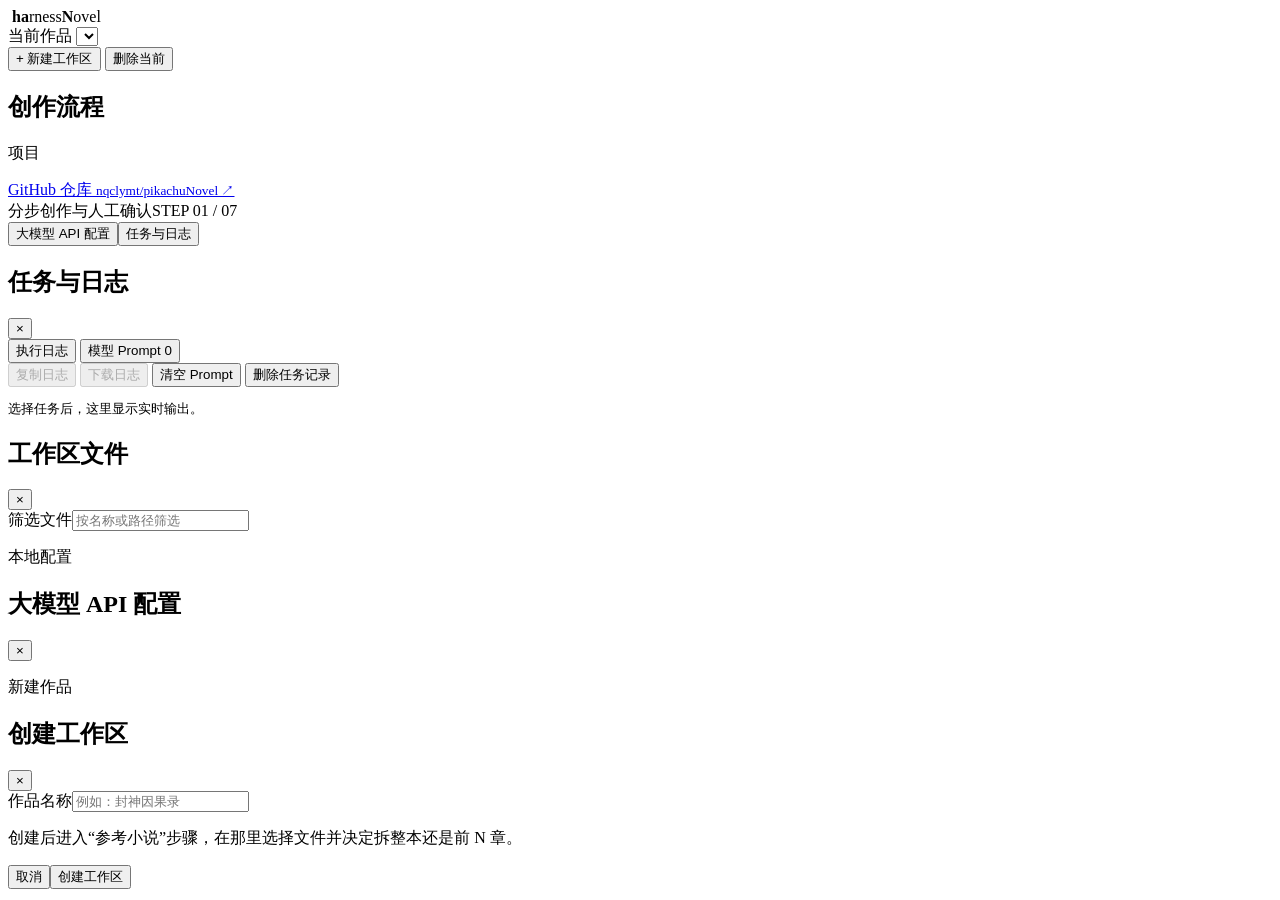
==== webui/static/index.html @ 8a87d2a3 "[FEATURE] 增加任务日志复制与下载" ====
<!doctype html>
<html lang="zh-CN">
  <head>
    <meta charset="UTF-8" />
    <meta name="viewport" content="width=device-width, initial-scale=1.0" />
    <meta name="theme-color" content="#f5f7f5" />
    <link rel="icon" href="/assets/favicon.svg" type="image/svg+xml" />
    <title>HarnessNovel 工作台</title>
  <link rel="stylesheet" href="/assets/wizard-v0.css?v=46" />
  </head>
  <body>
    <div class="wizard-shell">
      <aside class="rail">
        <div class="brand-lockup" aria-label="HarnessNovel">
          <img class="brand-mark" src="/assets/favicon.svg" alt="" />
          <span class="brand-name"><strong>h</strong><strong>a</strong><span>rness</span><strong>N</strong><span>ovel</span></span>
        </div>
        <div class="workspace-switch">
          <label class="rail-label" for="workspace-select">当前作品</label>
          <select id="workspace-select" class="workspace-select"></select>
          <div class="rail-workspace-actions">
            <button id="new-workspace" class="rail-new" type="button">+ 新建工作区</button>
            <button id="delete-workspace" class="rail-delete" type="button">删除当前</button>
          </div>
        </div>
        <nav class="workflow-nav" aria-label="创作流程">
          <h2>创作流程</h2>
          <div id="workflow-list"></div>
        </nav>
        <section class="rail-about" aria-label="项目">
          <p class="rail-about-label">项目</p>
          <a class="rail-project-link" href="https://github.com/nqclymt/pikachuNovel" target="_blank" rel="noopener noreferrer">
            <span>GitHub 仓库</span>
            <small>nqclymt/pikachuNovel&nbsp;↗</small>
          </a>
        </section>
      </aside>
      <main class="stage">
        <header class="stagebar">
          <div class="stagebar-left"><span class="stage-path">分步创作与人工确认</span><span class="stage-separator"></span><span id="step-count" class="step-count">STEP 01 / 07</span></div>
          <div class="stagebar-right"><button id="open-settings" class="drawer-button" type="button">大模型 API 配置</button><button id="open-task-drawer" class="drawer-button" type="button">任务与日志</button></div>
        </header>
        <div id="step-canvas" class="step-canvas"></div>
      </main>
    </div>
    <div id="drawer-scrim" class="drawer-scrim"></div>
    <aside id="task-drawer" class="drawer" aria-label="任务与日志">
      <div class="drawer-header"><h2>任务与日志</h2><button id="close-task-drawer" class="drawer-close" type="button" title="关闭">&times;</button></div>
      <div id="drawer-tasks" class="drawer-list"></div>
      <div class="drawer-view-tabs" role="tablist">
        <button class="active" type="button" data-task-view="log">执行日志</button>
        <button type="button" data-task-view="prompt">模型 Prompt <span id="drawer-prompt-count">0</span></button>
      </div>
      <div class="drawer-history-actions">
        <button id="copy-current-log" class="log-action" type="button" disabled>复制日志</button>
        <button id="download-current-log" class="log-action" type="button" disabled>下载日志</button>
        <button id="clear-workspace-prompts" type="button">清空 Prompt</button>
        <button id="delete-current-task" class="danger" type="button">删除任务记录</button>
      </div>
      <pre id="drawer-log" class="drawer-log">选择任务后，这里显示实时输出。</pre>
      <div id="drawer-prompts" class="drawer-prompts" hidden><p class="drawer-prompt-empty">该任务尚未调用大模型。</p></div>
    </aside>
    <dialog id="prompt-dialog" class="prompt-dialog">
      <header><div><p id="prompt-dialog-meta">模型调用</p><h2>实际输入 Prompt</h2></div><button id="close-prompt-dialog" class="drawer-close" type="button" title="关闭">&times;</button></header>
      <div id="prompt-dialog-list" class="prompt-dialog-list"></div>
      <footer><button id="copy-current-prompt" class="secondary-button" type="button">复制当前 Prompt</button></footer>
    </dialog>
    <div id="file-scrim" class="file-scrim"></div>
    <aside id="file-browser" class="file-browser" aria-label="工作区文件">
      <div class="drawer-header"><h2>工作区文件</h2><button id="close-file-browser" class="drawer-close" type="button" title="关闭">&times;</button></div>
      <label class="file-search-label" for="file-search">筛选文件<input id="file-search" type="search" placeholder="按名称或路径筛选" /></label>
      <div id="file-browser-list" class="file-browser-list"></div>
    </aside>
    <div id="settings-scrim" class="settings-scrim"></div>
    <aside id="settings-panel" class="settings-panel" aria-label="大模型 API 配置" aria-hidden="true">
      <header class="settings-header"><div><p>本地配置</p><h2>大模型 API 配置</h2></div><button id="close-settings" class="drawer-close" type="button" title="关闭">&times;</button></header>
      <div id="settings-content" class="settings-content"></div>
    </aside>
    <div id="workspace-scrim" class="workspace-scrim"></div>
    <section id="workspace-panel" class="workspace-panel" aria-label="新建工作区" aria-hidden="true">
      <header class="settings-header"><div><p>新建作品</p><h2>创建工作区</h2></div><button id="close-workspace-panel" class="drawer-close" type="button" title="关闭">&times;</button></header>
      <form id="new-workspace-form" class="workspace-form">
        <label>作品名称<input id="new-workspace-name" name="workspace" maxlength="80" autocomplete="off" placeholder="例如：封神因果录" required /></label>
        <p class="workspace-note">创建后进入“参考小说”步骤，在那里选择文件并决定拆整本还是前 N 章。</p>
        <div class="workspace-actions"><button id="cancel-workspace" class="secondary-button" type="button">取消</button><button class="primary-button" type="submit">创建工作区</button></div>
      </form>
    </section>
    <div id="toast" class="toast" role="status" aria-live="polite"></div>
  <script src="/assets/wizard-v0.js?v=47"></script>
  </body>
</html>
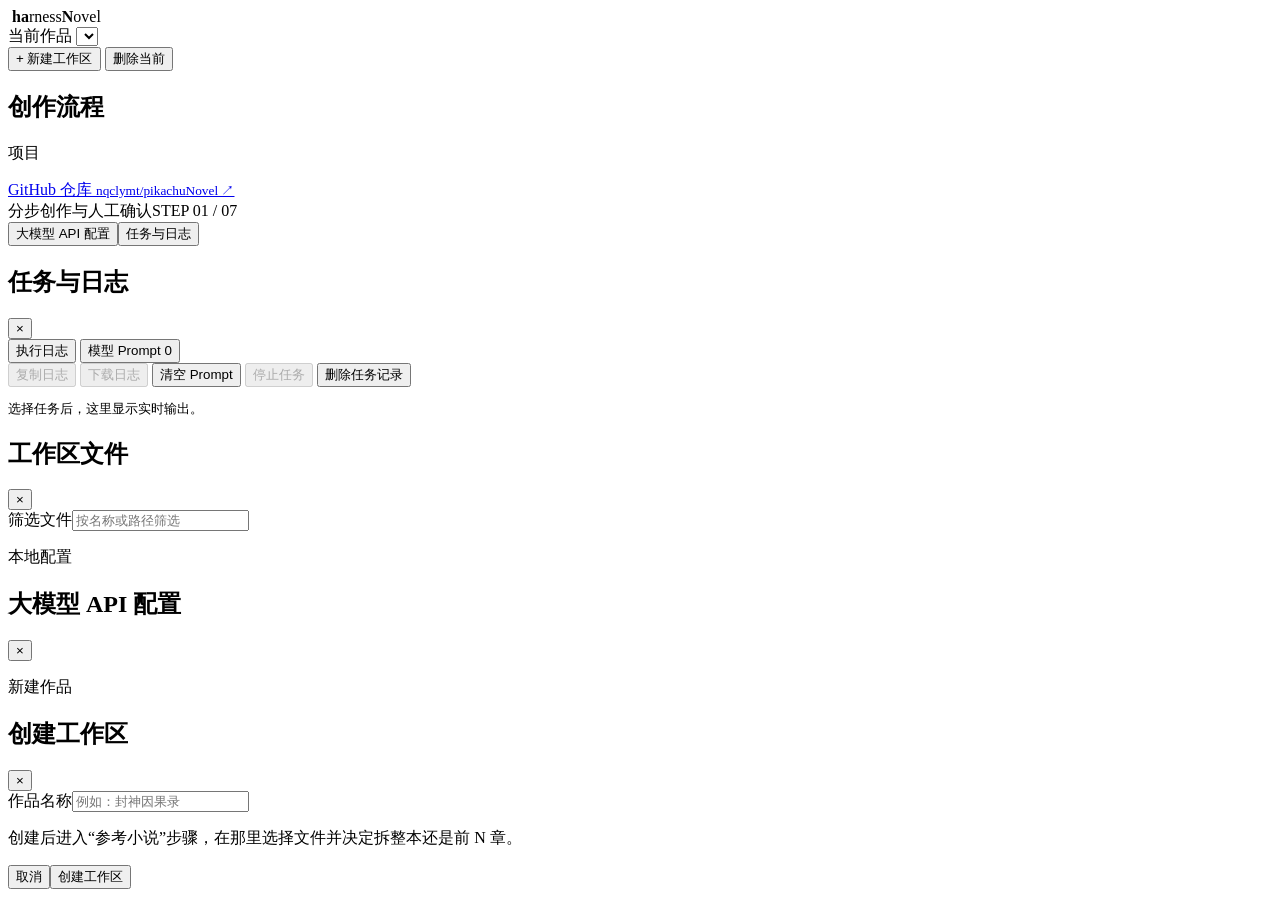
==== commit 5bae03da: "feat: improve desktop setup and model task controls Add bounded LLM retries, pause/stop support, CC " ====
--- a/webui/static/index.html
+++ b/webui/static/index.html
@@ -6,7 +6,7 @@
     <meta name="theme-color" content="#f5f7f5" />
     <link rel="icon" href="/assets/favicon.svg" type="image/svg+xml" />
     <title>HarnessNovel 工作台</title>
-  <link rel="stylesheet" href="/assets/wizard-v0.css?v=46" />
+  <link rel="stylesheet" href="/assets/wizard-v0.css?v=47" />
   </head>
   <body>
     <div class="wizard-shell">
@@ -55,6 +55,7 @@
         <button id="copy-current-log" class="log-action" type="button" disabled>复制日志</button>
         <button id="download-current-log" class="log-action" type="button" disabled>下载日志</button>
         <button id="clear-workspace-prompts" type="button">清空 Prompt</button>
+        <button id="stop-current-task" class="danger" type="button" disabled>停止任务</button>
         <button id="delete-current-task" class="danger" type="button">删除任务记录</button>
       </div>
       <pre id="drawer-log" class="drawer-log">选择任务后，这里显示实时输出。</pre>
@@ -86,6 +87,6 @@
       </form>
     </section>
     <div id="toast" class="toast" role="status" aria-live="polite"></div>
-  <script src="/assets/wizard-v0.js?v=47"></script>
+  <script src="/assets/wizard-v0.js?v=48"></script>
   </body>
 </html>
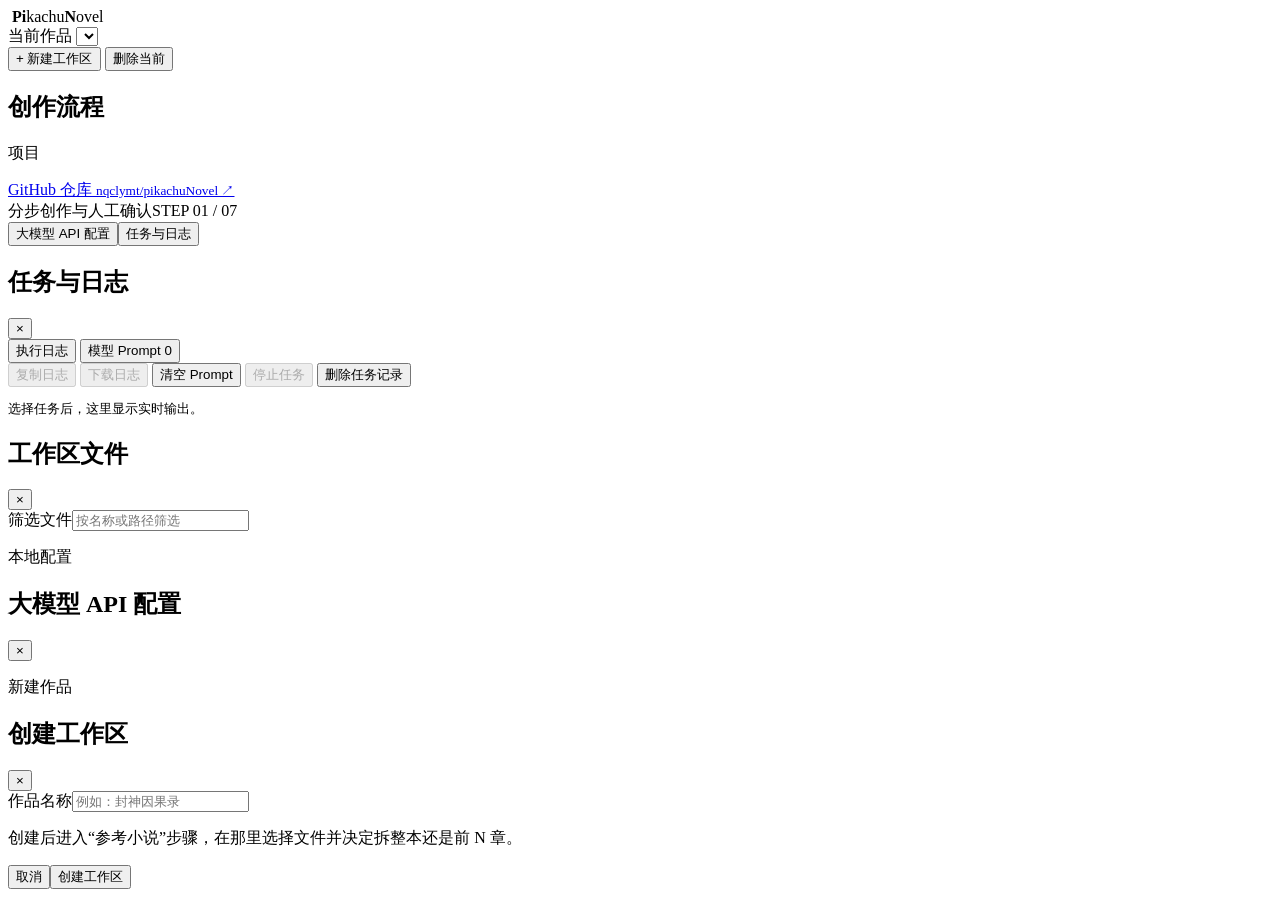
==== commit 17fd792d: "feat: release PikachuNovel v2.0.4" ====
--- a/webui/static/index.html
+++ b/webui/static/index.html
@@ -5,15 +5,15 @@
     <meta name="viewport" content="width=device-width, initial-scale=1.0" />
     <meta name="theme-color" content="#f5f7f5" />
     <link rel="icon" href="/assets/favicon.svg" type="image/svg+xml" />
-    <title>HarnessNovel 工作台</title>
+    <title>PikachuNovel 工作台</title>
   <link rel="stylesheet" href="/assets/wizard-v0.css?v=47" />
   </head>
   <body>
     <div class="wizard-shell">
       <aside class="rail">
-        <div class="brand-lockup" aria-label="HarnessNovel">
+        <div class="brand-lockup" aria-label="PikachuNovel">
           <img class="brand-mark" src="/assets/favicon.svg" alt="" />
-          <span class="brand-name"><strong>h</strong><strong>a</strong><span>rness</span><strong>N</strong><span>ovel</span></span>
+          <span class="brand-name"><strong>P</strong><strong>i</strong><span>kachu</span><strong>N</strong><span>ovel</span></span>
         </div>
         <div class="workspace-switch">
           <label class="rail-label" for="workspace-select">当前作品</label>
@@ -87,6 +87,6 @@
       </form>
     </section>
     <div id="toast" class="toast" role="status" aria-live="polite"></div>
-  <script src="/assets/wizard-v0.js?v=48"></script>
+  <script src="/assets/wizard-v0.js?v=49"></script>
   </body>
 </html>
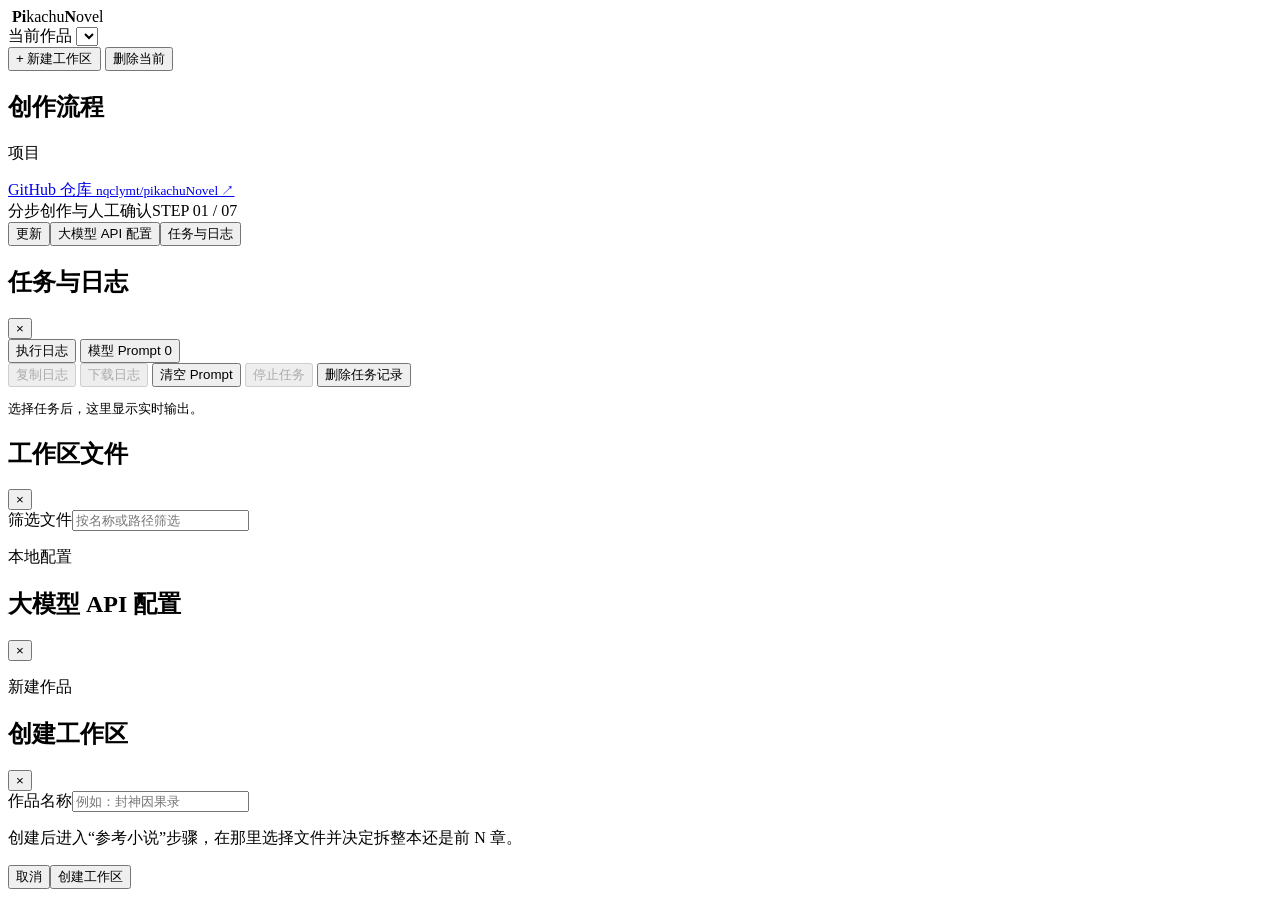
==== commit da0f4431: "feat: add verified Windows auto-update" ====
--- a/webui/static/index.html
+++ b/webui/static/index.html
@@ -6,7 +6,7 @@
     <meta name="theme-color" content="#f5f7f5" />
     <link rel="icon" href="/assets/favicon.svg" type="image/svg+xml" />
     <title>PikachuNovel 工作台</title>
-  <link rel="stylesheet" href="/assets/wizard-v0.css?v=47" />
+  <link rel="stylesheet" href="/assets/wizard-v0.css?v=48" />
   </head>
   <body>
     <div class="wizard-shell">
@@ -38,7 +38,7 @@
       <main class="stage">
         <header class="stagebar">
           <div class="stagebar-left"><span class="stage-path">分步创作与人工确认</span><span class="stage-separator"></span><span id="step-count" class="step-count">STEP 01 / 07</span></div>
-          <div class="stagebar-right"><button id="open-settings" class="drawer-button" type="button">大模型 API 配置</button><button id="open-task-drawer" class="drawer-button" type="button">任务与日志</button></div>
+          <div class="stagebar-right"><button id="update-app" class="drawer-button update-button" type="button" title="检查并更新 PikachuNovel"><span>更新</span><span id="update-dot" class="update-dot" aria-hidden="true"></span></button><button id="open-settings" class="drawer-button" type="button">大模型 API 配置</button><button id="open-task-drawer" class="drawer-button" type="button">任务与日志</button></div>
         </header>
         <div id="step-canvas" class="step-canvas"></div>
       </main>
@@ -87,6 +87,6 @@
       </form>
     </section>
     <div id="toast" class="toast" role="status" aria-live="polite"></div>
-  <script src="/assets/wizard-v0.js?v=49"></script>
+  <script src="/assets/wizard-v0.js?v=51"></script>
   </body>
 </html>
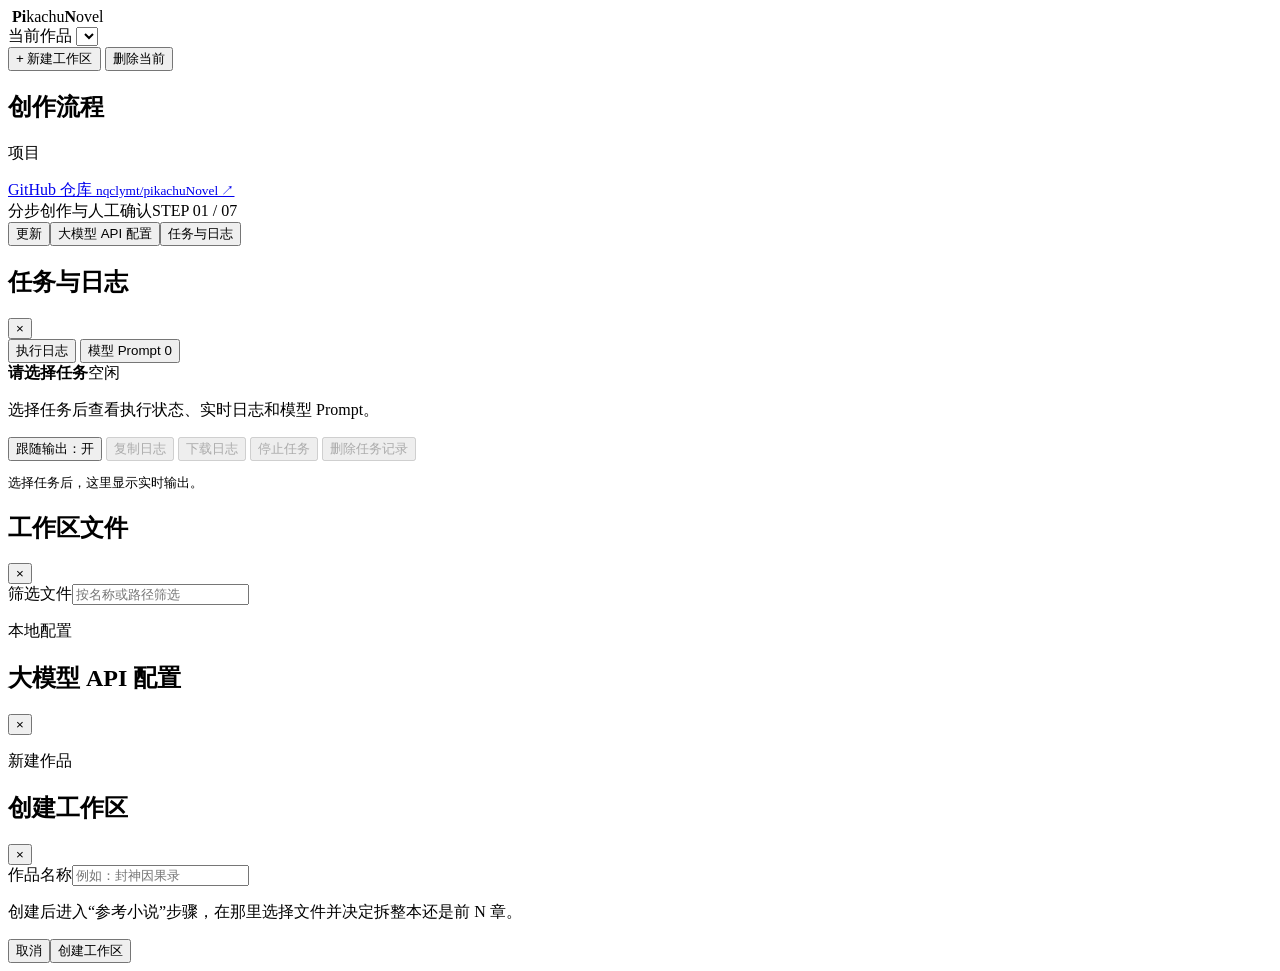
==== commit 6fcaf0f3: "feat: improve workspace cleanup and task logs" ====
--- a/webui/static/index.html
+++ b/webui/static/index.html
@@ -6,7 +6,7 @@
     <meta name="theme-color" content="#f5f7f5" />
     <link rel="icon" href="/assets/favicon.svg" type="image/svg+xml" />
     <title>PikachuNovel 工作台</title>
-  <link rel="stylesheet" href="/assets/wizard-v0.css?v=48" />
+  <link rel="stylesheet" href="/assets/wizard-v0.css?v=51" />
   </head>
   <body>
     <div class="wizard-shell">
@@ -48,23 +48,31 @@
       <div class="drawer-header"><h2>任务与日志</h2><button id="close-task-drawer" class="drawer-close" type="button" title="关闭">&times;</button></div>
       <div id="drawer-tasks" class="drawer-list"></div>
       <div class="drawer-view-tabs" role="tablist">
-        <button class="active" type="button" data-task-view="log">执行日志</button>
-        <button type="button" data-task-view="prompt">模型 Prompt <span id="drawer-prompt-count">0</span></button>
+        <button class="active" type="button" data-task-view="log" aria-selected="true">执行日志</button>
+        <button type="button" data-task-view="prompt" aria-selected="false">模型 Prompt <span id="drawer-prompt-count">0</span></button>
+      </div>
+      <div class="drawer-active-summary">
+        <div><strong id="drawer-active-task-label">请选择任务</strong><span id="drawer-active-task-state" class="task-state">空闲</span></div>
+        <p id="drawer-active-task-message">选择任务后查看执行状态、实时日志和模型 Prompt。</p>
       </div>
       <div class="drawer-history-actions">
+        <button id="toggle-log-follow" class="log-action" type="button">跟随输出：开</button>
         <button id="copy-current-log" class="log-action" type="button" disabled>复制日志</button>
         <button id="download-current-log" class="log-action" type="button" disabled>下载日志</button>
-        <button id="clear-workspace-prompts" type="button">清空 Prompt</button>
+        <button id="clear-workspace-prompts" class="prompt-action" type="button" hidden>清空 Prompt</button>
         <button id="stop-current-task" class="danger" type="button" disabled>停止任务</button>
-        <button id="delete-current-task" class="danger" type="button">删除任务记录</button>
+        <button id="delete-current-task" class="danger" type="button" disabled>删除任务记录</button>
       </div>
-      <pre id="drawer-log" class="drawer-log">选择任务后，这里显示实时输出。</pre>
+      <div id="drawer-log-shell" class="drawer-log-shell">
+        <pre id="drawer-log" class="drawer-log">选择任务后，这里显示实时输出。</pre>
+        <button id="drawer-log-new" class="drawer-log-new" type="button" hidden>有新日志 ↓</button>
+      </div>
       <div id="drawer-prompts" class="drawer-prompts" hidden><p class="drawer-prompt-empty">该任务尚未调用大模型。</p></div>
     </aside>
     <dialog id="prompt-dialog" class="prompt-dialog">
       <header><div><p id="prompt-dialog-meta">模型调用</p><h2>实际输入 Prompt</h2></div><button id="close-prompt-dialog" class="drawer-close" type="button" title="关闭">&times;</button></header>
       <div id="prompt-dialog-list" class="prompt-dialog-list"></div>
-      <footer><button id="copy-current-prompt" class="secondary-button" type="button">复制当前 Prompt</button></footer>
+      <footer><button id="copy-current-prompt" class="secondary-button" type="button" disabled>复制当前 Prompt</button></footer>
     </dialog>
     <div id="file-scrim" class="file-scrim"></div>
     <aside id="file-browser" class="file-browser" aria-label="工作区文件">
@@ -87,6 +95,6 @@
       </form>
     </section>
     <div id="toast" class="toast" role="status" aria-live="polite"></div>
-  <script src="/assets/wizard-v0.js?v=51"></script>
+  <script src="/assets/wizard-v0.js?v=53"></script>
   </body>
 </html>
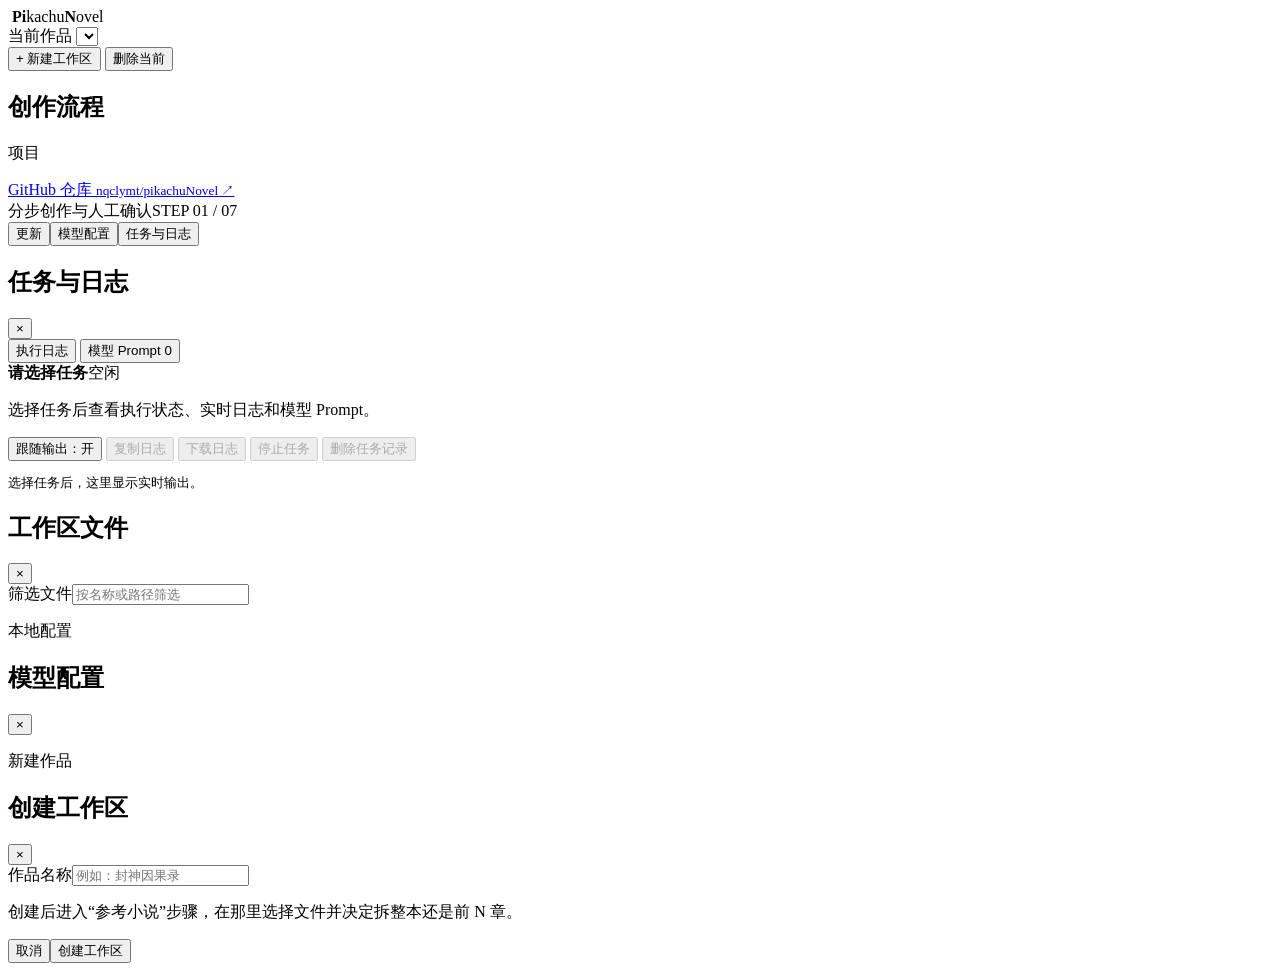
==== commit 64202844: "feat: add Antigravity backend and reliable writing pipeline Release v2.2.0 with shared writing requi" ====
--- a/webui/static/index.html
+++ b/webui/static/index.html
@@ -6,7 +6,7 @@
     <meta name="theme-color" content="#f5f7f5" />
     <link rel="icon" href="/assets/favicon.svg" type="image/svg+xml" />
     <title>PikachuNovel 工作台</title>
-  <link rel="stylesheet" href="/assets/wizard-v0.css?v=51" />
+  <link rel="stylesheet" href="/assets/wizard-v0.css?v=57" />
   </head>
   <body>
     <div class="wizard-shell">
@@ -38,7 +38,7 @@
       <main class="stage">
         <header class="stagebar">
           <div class="stagebar-left"><span class="stage-path">分步创作与人工确认</span><span class="stage-separator"></span><span id="step-count" class="step-count">STEP 01 / 07</span></div>
-          <div class="stagebar-right"><button id="update-app" class="drawer-button update-button" type="button" title="检查并更新 PikachuNovel"><span>更新</span><span id="update-dot" class="update-dot" aria-hidden="true"></span></button><button id="open-settings" class="drawer-button" type="button">大模型 API 配置</button><button id="open-task-drawer" class="drawer-button" type="button">任务与日志</button></div>
+          <div class="stagebar-right"><button id="update-app" class="drawer-button update-button" type="button" title="检查并更新 PikachuNovel"><span>更新</span><span id="update-dot" class="update-dot" aria-hidden="true"></span></button><button id="open-settings" class="drawer-button" type="button">模型配置</button><button id="open-task-drawer" class="drawer-button" type="button">任务与日志</button></div>
         </header>
         <div id="step-canvas" class="step-canvas"></div>
       </main>
@@ -81,8 +81,8 @@
       <div id="file-browser-list" class="file-browser-list"></div>
     </aside>
     <div id="settings-scrim" class="settings-scrim"></div>
-    <aside id="settings-panel" class="settings-panel" aria-label="大模型 API 配置" aria-hidden="true">
-      <header class="settings-header"><div><p>本地配置</p><h2>大模型 API 配置</h2></div><button id="close-settings" class="drawer-close" type="button" title="关闭">&times;</button></header>
+    <aside id="settings-panel" class="settings-panel" aria-label="模型配置" aria-hidden="true">
+      <header class="settings-header"><div><p>本地配置</p><h2>模型配置</h2></div><button id="close-settings" class="drawer-close" type="button" title="关闭">&times;</button></header>
       <div id="settings-content" class="settings-content"></div>
     </aside>
     <div id="workspace-scrim" class="workspace-scrim"></div>
@@ -95,6 +95,7 @@
       </form>
     </section>
     <div id="toast" class="toast" role="status" aria-live="polite"></div>
-  <script src="/assets/wizard-v0.js?v=53"></script>
+  <script src="/assets/workflow-presets.js?v=1"></script>
+  <script src="/assets/wizard-v0.js?v=66"></script>
   </body>
 </html>
